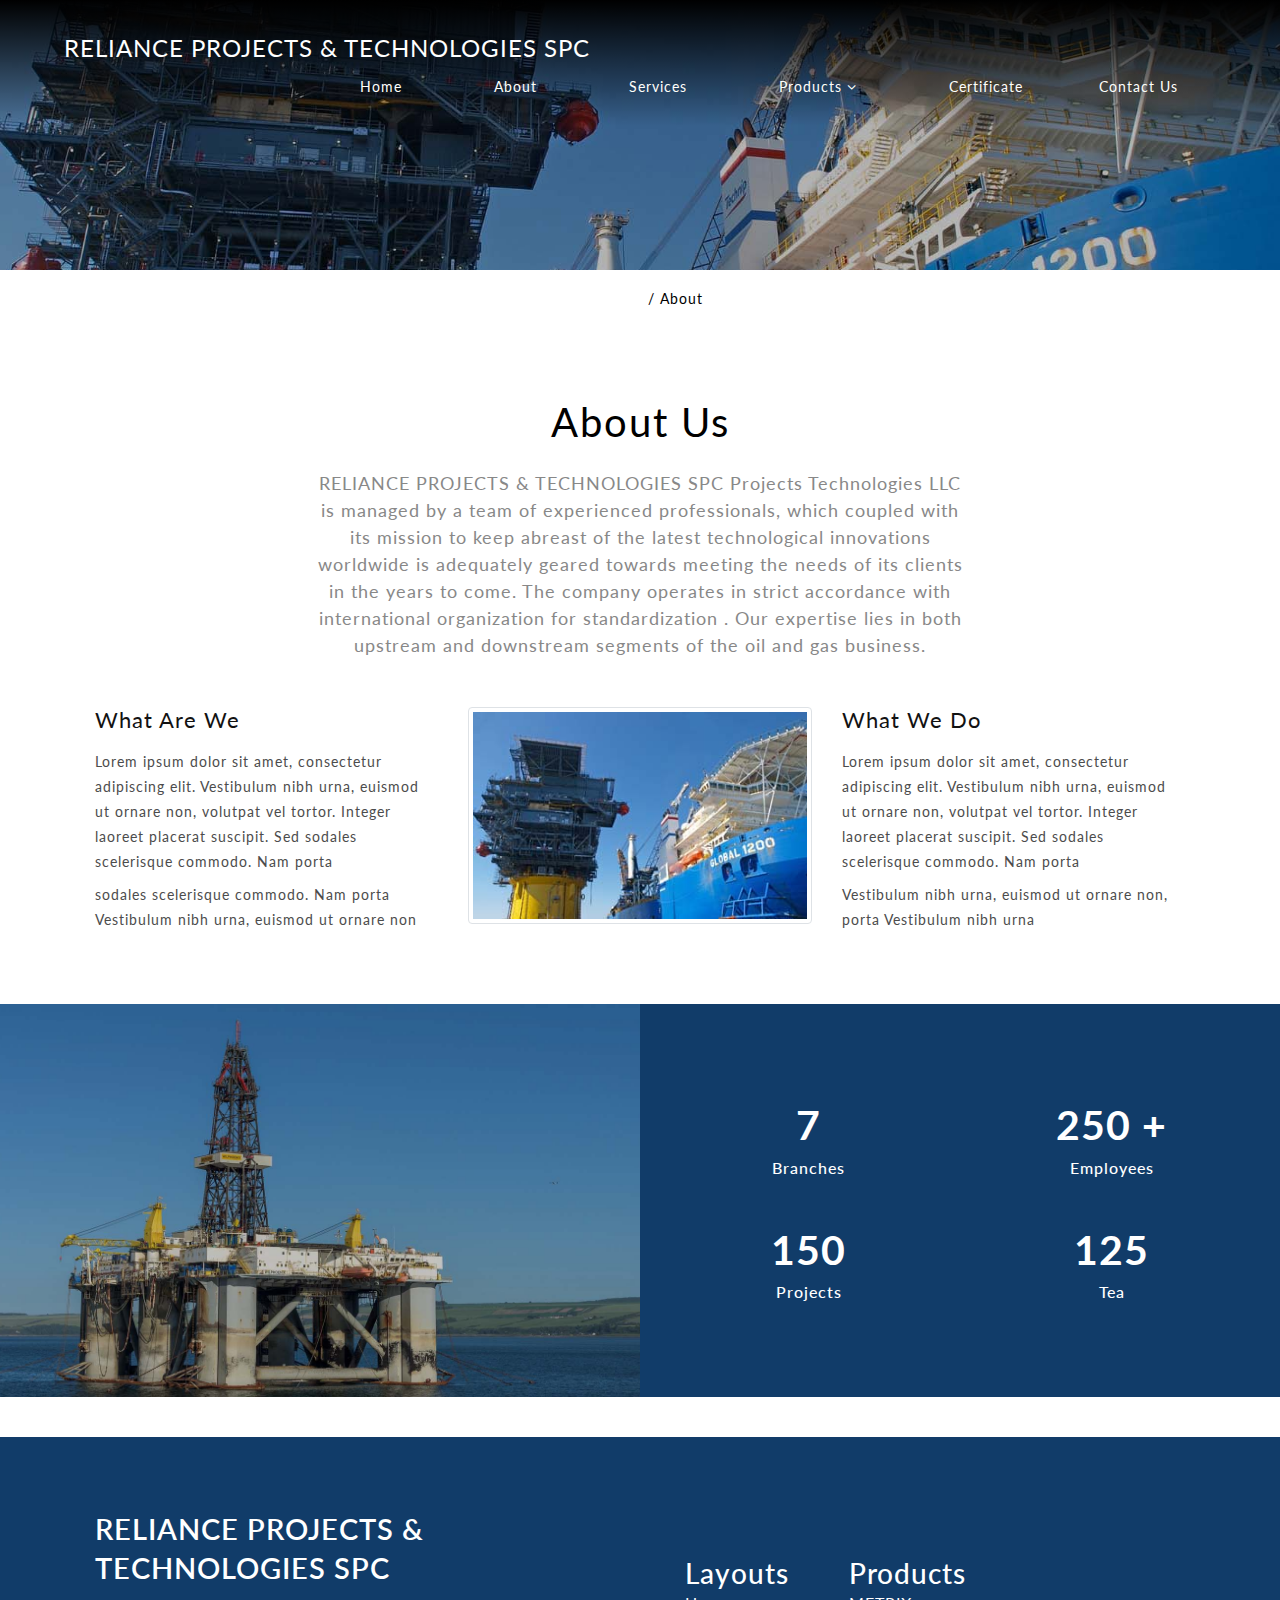
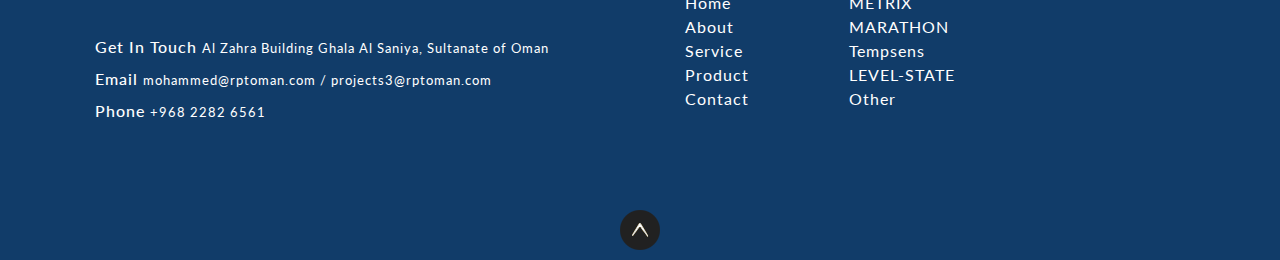
==== about.html @ 0cd986d0 "first commit" ====
<!DOCTYPE html>
<html lang="zxx">

<head>
  <title>Oil-rig a Industrial Category Bootstrap Responsive web Template|about :: </title>
  <!--meta tags -->
  <meta charset="UTF-8">
  <meta name="viewport" content="width=device-width, initial-scale=1">
  <meta name="keywords" content="Oil-rig Responsive web template, Bootstrap Web Templates, Flat Web Templates, Android Compatible web template, 
      Smartphone Compatible web template, free webdesigns for Nokia, Samsung, LG, SonyEricsson, Motorola web design" />
  <script>
    addEventListener("load", function () {
      setTimeout(hideURLbar, 0);
    }, false);

    function hideURLbar() {
      window.scrollTo(0, 1);
    }
  </script>
  <!--//meta tags ends here-->
  <!--booststrap-->
  <link href="css/bootstrap.min.css" rel="stylesheet" type="text/css" media="all">
  <!--//booststrap end-->
  <!-- font-awesome icons -->
  <link href="css/font-awesome.min.css" rel="stylesheet">
  <!-- //font-awesome icons -->
  <!--stylesheets-->
  <link href="css/style.css" rel='stylesheet' type='text/css' media="all">
  <!--//stylesheets-->
  <link href="//fonts.googleapis.com/css?family=Fira+Sans:400,500,600,700" rel="stylesheet">
  <link href="//fonts.googleapis.com/css?family=Oxygen:400,700" rel="stylesheet">
</head>

<body>
  <!--headder-->
  <div class="header-outs inner_page-banner " id="home">
    <div class="headder-top" style="background: linear-gradient(black , rgba(0,0,0,0.001));;">
      <!-- nav -->
      <nav>
        <div id="logo">
          <h1><a href="index.html">RELIANCE PROJECTS & TECHNOLOGIES SPC</a></h1>
        </div>
        <label for="drop" class="toggle">Menu</label>
        <input type="checkbox" id="drop">
        <ul class="menu mt-2">
          <li class="active"><a href="index.html">Home</a></li>
          <li class="mx-lg-3 mx-md-2 my-md-0 my-1"><a href="about.html">About</a></li>
          <li><a href="service.html">Services</a></li>
          <li class="mx-lg-3 mx-md-2 my-md-0 my-1">
            <!-- First Tier Drop Down -->

            <!-- Second Tier Drop Down -->
            <label for="droptwo-2" class="toggle toogle-2">Products <span class="fa fa-angle-down"
                aria-hidden="true"></span>
            </label>
            <a href="#">Products <span class="fa fa-angle-down" aria-hidden="true"></span></a>
            <input type="checkbox" id="droptwo-2">
            <ul>
              <li><a href="metrix.html" class="drop-text">METRIX</a></li>
              <li><a href="MARATHON.html" class="drop-text">MARATHON</a></li>
              <li><a href="tempsens.html" class="drop-text">Tempsens</a></li>
              <li><a href="level_state.html" class="drop-text">LEVEL-STATE</a></li>
              <li><a href="#" class="drop-text">Other Products</a></li>
            </ul>
          </li>
          <li><a href="certificate.html">Certificate</a></li>
          <li><a href="contact.html">Contact Us</a></li>
        </ul>
      </nav>
      <!-- //nav -->
    </div>
  </div>
  <!--//headder-->
  <!-- short -->
  <div class="using-border py-3">
    <div class="inner_breadcrumb  ml-4">
      <ul class="short_ls">
        <li>
          <a href="index.html">Home</a>
          <span>/ </span>
        </li>
        <li>About</li>
      </ul>
    </div>
  </div>
  <!-- //short-->
  <!--about-->
  <!--about-one-->
  <section class="about-inner py-lg-4 py-md-3 py-sm-3 py-3">
    <div class="container py-lg-5 py-md-4 py-sm-4 py-3">
      <h3 class="title text-center mb-md-4 mb-sm-3 mb-3 mb-2">About Us</h3>
      <div class="title-wls-text text-center mb-lg-5 mb-md-4 mb-sm-4 mb-3">
        <p>RELIANCE PROJECTS & TECHNOLOGIES SPC Projects Technologies LLC is managed by a team of experienced
          professionals, which coupled with its mission to keep abreast of the latest technological innovations
          worldwide is adequately geared towards meeting the needs of its clients in the years to come. The company
          operates in strict accordance with international organization for standardization . Our expertise lies in both
          upstream and downstream segments of the oil and gas business.
        </p>
      </div>
      <div class="row">
        <div class="col-lg-4   -right-side-img">
          <div class="abut-inner-wls-head">
            <h4 class="pb-3">What Are We</h4>
            <p>Lorem ipsum dolor sit amet, consectetur adipiscing elit. Vestibulum nibh urna, euismod ut ornare non,
              volutpat vel tortor. Integer laoreet placerat suscipit. Sed sodales scelerisque commodo. Nam porta</p>
            <p class="pt-2">sodales scelerisque commodo. Nam porta Vestibulum nibh urna, euismod ut ornare non</p>
          </div>
        </div>
        <div class="col-lg-4   -left-side-img">
          <img src="images/blog2.jpg" class="img-thumbnail" alt="">
        </div>
        <div class="col-lg-4   -right-side-img">
          <div class="abut-inner-wls-head">
            <h4 class="pb-3">What We do</h4>
            <p>Lorem ipsum dolor sit amet, consectetur adipiscing elit. Vestibulum nibh urna, euismod ut ornare non,
              volutpat vel tortor. Integer laoreet placerat suscipit. Sed sodales scelerisque commodo. Nam porta</p>
            <p class="pt-2">Vestibulum nibh urna, euismod ut ornare non, porta Vestibulum nibh urna</p>
            <div>
            </div>
          </div>
        </div>
      </div>
    </div>
  </section>
  <!--//about-->
  <!--States-->
  <section class="stats-count">
    <div class="container-fluid">
      <div class="row">
        <div class="col-lg-6 col-md-6 col-sm-6 stats">
        </div>
        <div class="col-lg-6 col-md-6 col-sm-6 counter-number">
          <div class="row text-center">
            <div class="col-lg-6 col-md-6 col-sm-6 number-w3three-info ">
              <h5>7 </h5>
              <h6 class="pt-2">Branches</h6>
            </div>
            <div class="col-lg-6 col-md-6 col-sm-6 number-w3three-info">
              <h5>250 +</h5>
              <h6 class="pt-2">Employees</h6>
            </div>
            <div class="col-lg-6 col-md-6 col-sm-6 pt-lg-5 pt-md-4 pt-3 number-w3three-info">
              <h5>150</h5>
              <h6 class="pt-2">Projects</h6>
            </div>
            <div class="col-lg-6 col-md-6 col-sm-6 pt-lg-5 pt-md-4 pt-3 number-w3three-info">
              <h5>125</h5>
              <h6 class="pt-2">Tea</h6>
            </div>
          </div>
        </div>
      </div>
    </div>
  </section>
  <!--//States-->
  <!-- team -->
  <!-- <section class="team py-lg-4 py-md-3 py-sm-3 py-3" id="team">
      <div class="container py-lg-5 py-md-4 py-sm-4 py-3">
        <h3 class="title text-center mb-md-4 mb-sm-3 mb-3 mb-2">Our Team</h3>
        <div class="title-wls-text text-center mb-lg-5 mb-md-4 mb-sm-4 mb-3">
          <p>Lorem ipsum dolor sit amet, consectetur adipiscing elit, sed do eiusmod tempor incididunt ut labore et Lorem ipsum </p>
        </div>
        <div class="row">
          <div class="col-lg-3 col-md-6 col-sm-6 team-row-grid">
            <div class="team-grid">
              <div class="team-image mb-3">
                <img src="images/t1.jpg" alt="" class="img-fluid">
                <div class="social-icons">
                  <a href="#"><span class="fa fa-facebook" aria-hidden="true"></span></a>
                  <a href="#"><span class="fa fa-twitter" aria-hidden="true"></span></a>
                  <a href="#"><span class="fa fa-linkedin" aria-hidden="true"></span></a>
                  <a href="#"><span class="fa fa-google-plus" aria-hidden="true"></span></a>
                </div>
              </div>
              <h4>William Jon</h4>
              <p class="mt-2">Director ,CEO</p>
            </div>
          </div>
          <div class="col-lg-3 col-md-6 col-sm-6 team-row-grid">
            <div class="team-grid">
              <div class="team-image mb-3">
                <img src="images/t2.jpg" alt="" class="img-fluid">
                <div class="social-icons">
                  <a href="#"><span class="fa fa-facebook" aria-hidden="true"></span></a>
                  <a href="#"><span class="fa fa-twitter" aria-hidden="true"></span></a>
                  <a href="#"><span class="fa fa-linkedin" aria-hidden="true"></span></a>
                  <a href="#"><span class="fa fa-google-plus" aria-hidden="true"></span></a>
                </div>
              </div>
              <h4>Sam Jacob</h4>
              <p class="mt-2">Director</p>
            </div>
          </div>
          <div class="col-lg-3 col-md-6 col-sm-6 team-row-grid">
            <div class="team-grid">
              <div class="team-image mb-3">
                <img src="images/t3.jpg" alt="" class="img-fluid">
                <div class="social-icons">
                  <a href="#"><span class="fa fa-facebook" aria-hidden="true"></span></a>
                  <a href="#"><span class="fa fa-twitter" aria-hidden="true"></span></a>
                  <a href="#"><span class="fa fa-linkedin" aria-hidden="true"></span></a>
                  <a href="#"><span class="fa fa-google-plus" aria-hidden="true"></span></a>
                </div>
              </div>
              <h4>Liam Max</h4>
              <p class="mt-2">Manager</p>
            </div>
          </div>
          <div class="col-lg-3 col-md-6 col-sm-6 team-row-grid">
            <div class="team-grid ">
              <div class="team-image mb-3">
                <img src="images/t4.jpg" alt="" class="img-fluid">
                <div class="social-icons">
                  <a href="#"><span class="fa fa-facebook" aria-hidden="true"></span></a>
                  <a href="#"><span class="fa fa-twitter" aria-hidden="true"></span></a>
                  <a href="#"><span class="fa fa-linkedin" aria-hidden="true"></span></a>
                  <a href="#"><span class="fa fa-google-plus" aria-hidden="true"></span></a>
                </div>
              </div>
              <h4>William jon</h4>
              <p class="mt-2">Engineer</p>
            </div>
          </div>
        </div>
      </div>
    </section> -->
  <!--//team -->
  <!-- footer -->
  <footer class="py-lg-4 py-md-3 py-sm-3 py-3" style="margin-top: 40px;">
    <div class="container py-lg-5 py-md-5 py-sm-4 py-3">
      <div class="row">
        <div class="col-lg-6 col-md-7 footer-left-grid">
          <div class="footer-head">
            <h2><a href="index.html">RELIANCE PROJECTS & TECHNOLOGIES SPC</a></h2>
          </div>
          <div class="mb-1 pt-lg-5 pt-md-4 pt-3 footer-address">
            <ul>
              <li>
                <h4>Get In Touch</h4>
              </li>
              <li>
                <p>Al Zahra Building Ghala Al Saniya,

                  Sultanate of Oman</p>
              </li>
            </ul>
          </div>
          <div class="mb-1 footer-address">
            <ul>
              <li>
                <h4>Email</h4>
              </li>
              <li>
                <p><a href="mailto:info@example.com"> mohammed@rptoman.com / projects3@rptoman.com </a>
                </p>
              </li>
            </ul>
          </div>
          <div class="mb-1 footer-address">
            <ul>
              <li>
                <h4>Phone</h4>
              </li>
              <li>
                <p>+968 2282 6561
                </p>
              </li>
            </ul>
          </div>
        </div>
        <div class="row mt-lg-5 mt-md-4 mt-3" style="display: flex; justify-content: space-around;">
          <div class="fotter_list">
            <h3 class="listhead ">Layouts</h3>
            <ul class="listchild  list-group  ">
              <li><a href="index.html">Home</a></li>
              <li><a href="about.html">About</a></li>
              <li><a href="service.html">Service</a></li>
              <li><a href="metrix.html">Product </a></li>
              <li><a href="contact.html">Contact</a></li>
            </ul>
          </div>
          <div class="fotter_list">
            <h3 class="listhead">Products</h3>
            <ul class="listchild list-group ">
              <li><a href="metrix.html">METRIX</a></li>
              <li><a href="MARATHON.html">MARATHON</a></li>
              <li><a href="tempsens.html">Tempsens</a></li>
              <li><a href="level_state.html">LEVEL-STATE </a></li>
              <li><a href="#">Other</a></li>
            </ul>
          </div>



        </div>
  </footer>
  <footer class="py-lg-1 ">
    <!-- <div class="bottem-wthree-footer text-center pt-lg-5 pt-md-4 pt-3">
       <p>
          © 2019 RELIANCE PROJECTS & TECHNOLOGIES SPC. All Rights Reserved | Design by <a href="http://www.  .com" target="_blank"> </a>
       </p>
    </div> -->
    <!-- move icon -->
    <div class="text-center">
      <a href="#home" class="move-top text-center mt-lg-1"></a>
    </div>
    <!--//move icon -->
    </div>
  </footer>
  <!--//footer -->
</body>

</html>
---- css/style.css ----
/*--Author:   
Author URL: http://  .com
License: Creative Commons Attribution 3.0 Unported
License URL: http://creativecommons.org/licenses/by/3.0/
--*/

@import url('https://fonts.googleapis.com/css?family=Lato:100,100italic,300,300italic,regular,italic,700,700italic,900,900italic');

html {
  scroll-behavior: smooth;
}

html,
body {
  padding: 0;
  margin: 0;
  background: #fff;
  letter-spacing: 1px;
  /* font-family: "Oxygen", sans-serif; */
  font-family: "Lato", sans-serif !important;
  overflow-x: hidden;
}

body a {
  outline: none;
  transition: 0.5s all;
  -webkit-transition: 0.5s all;
  -moz-transition: 0.5s all;
  -o-transition: 0.5s all;
  -ms-transition: 0.5s all;
  text-decoration: none;
}

body a:hover {
  text-decoration: none;
  cursor: pointer;

  scroll-behavior: smooth;
}

body a:focus,
a:hover {
  text-decoration: none;
}

input[type="button"],
input[type="submit"] {
  transition: 0.5s all;
  -webkit-transition: 0.5s all;
  -moz-transition: 0.5s all;
  -o-transition: 0.5s all;
  -ms-transition: 0.5s all;
  letter-spacing: 1px;
  /* font-family: "Oxygen", sans-serif; */
  font-family: "Lato", sans-serif;
}

select,
input[type="email"],
input[type="text"],
input[type="password"],
input[type="button"],
input[type="submit"],
textarea {
  font-family: "Oxygen", sans-serif;
  transition: 0.5s all;
  -webkit-transition: 0.5s all;
  -moz-transition: 0.5s all;
  -o-transition: 0.5s all;
  -ms-transition: 0.5s all;
  letter-spacing: 1px;
}

h1,
h2,
h3,
h4,
h5,
h6 {
  margin: 0;
  padding: 0;
  letter-spacing: 1px;
  /* font-family: "Fira Sans", sans-serif; */
  font-family: "Lato", sans-serif;
}

p {
  margin: 0;
  padding: 0;
  letter-spacing: 1px;
  /* font-family: "Oxygen", sans-serif; */
  font-family: "Lato", sans-serif;
}

ul {
  margin: 0;
  padding: 0;
  list-style-type: none;
}

ul li {
  display: inline-block;
}

.txt-right {
  text-align: right;
}

.txt-center {
  text-align: center;
}

.txt-left {
  text-align: left;
}

/*-- //Reset-Code --*/

.title {
  font-size: 44px;
  color: #000;
  letter-spacing: 2px;
  font-weight: 400;
  text-transform: capitalize;
}

.title-wls-text p {
  font-size: 20px;
  color: #888;
  letter-spacing: 1px;
  padding: 0em 12em;
}

.about-grid-title h4,
.ser-sevice-grid h4,
.blog-wthree-sub h4 a,
.team-grid h4,
.footer-info-bottom h4,
.abut-inner-wls-head h4,
.table-sub-title h4,
.contact-list-grid h4 {
  font-size: 22px;
  color: rgb(18, 18, 18);
  text-transform: capitalize;
  font-weight: 400;
}

.about-grid-title p,
/* .about-para-txt p,my changes */
.ser-sevice-grid p,
.blog-wthree-sub p,
.blog-left-sub p,
.abut-inner-wls-head p,
.table-sub-title p,
.table-list-txt ul li p,
.contact-list-grid p,
.contact-list-grid p a,
.team-grid p {
  font-size: 14px;
  color: #4c4c4c;
  line-height: 25px;
}

.wthree-about-txt h5,
.info-matter h5,
.blog-left-sub h4 a {
  font-size: 34px;
  color: rgb(255, 221, 0);
}

/* header */

/* navigation */
/* card swiper demo */
/* Google Fonts - Poppins */
@import url("https://fonts.googleapis.com/css2?family=Poppins:wght@300;400;500;600&display=swap");

* {
  margin: 0;
  padding: 0;
  box-sizing: border-box;
  /* font-family: "Poppins", sans-serif; */
  font-family: "Lato", sans-serif;
}

.container {
  max-width: 1120px;
  width: 100%;
}

.slide-container {
  margin: 0;
  overflow: hidden;
}

.card {
  background: #fff;
  border-radius: 8px;
}

.card .image-box {
  height: 150px;
  display: flex;
  justify-content: center;
  align-items: center;
}

.card .image-box img {
  width: 90%;
  height: 90%;
  border-radius: 8px 8px 0 0;
  aspect-ratio: 3/2;
  object-fit: contain;
}

.card .profile-details {
  display: flex;
  justify-content: center;
  align-items: center;
  column-gap: 12px;
}

.card .profile-details img {
  height: 40px;
  width: 40px;
  border-radius: 50%;
}

.profile-details .name {
  font-size: 25px;
  font-weight: 800;
  display: flex;
  justify-content: center;
  align-items: center;
}

.profile-details .job {
  font-size: 12px;
  font-weight: 500;
  color: #4d4d4d;
}

.expand_btn {
  display: none;
}
#servicesm {
  display: none !important;
}

.swiper-navBtn {
  color: #000;
  height: 40px;
  width: 40px;
  background: #fff;
  border-radius: 50%;
}

.swiper-navBtn::before,
.swiper-navBtn::after {
  font-size: 18px;
}

.swiper-pagination-bullet {
  background-color: #000;
}

.social_media_footer {
  margin-left: 0%;
}

.contact_style {
  display: flex;
}

.contact_head {
  margin-left: 10px;
}

@media screen and (max-width: 768px) {
  .swiper-navBtn {
    display: none;
  }
}

/* CSS Document */

.toggle-2,
.toggle,
[id^="drop"] {
  display: none;
}

.toggle-2,
.toggle,
[id^="droptwo-2"] {
  display: none;
}

/* Giving a background-color to the nav container. */

nav {
  margin: 0;
  padding: 0;
}

#logo a {
  float: left;
  display: initial;
  font-weight: 400;
  font-size: 25px;
  letter-spacing: 1px;
  color: rgb(255, 255, 255);
  padding: 0;
  margin-top: 10px;
}

/* Since we'll have the "ul li" "float:left"
* we need to add a clear after the container. */

nav:after {
  content: "";
  display: table;
  clear: both;
}

/* Removing padding, margin and "list-style" from the "ul",
* and adding "position:reltive" */

nav ul {
  float: right;
  padding: 0;
  margin: 0;
  list-style: none;
  position: relative;
}

/* Positioning the navigation items inline */

nav ul li {
  margin: 0px;
  display: inline-block;
  float: left;
}

/* Styling the links */

nav ul li a {
  color: rgb(255, 255, 252);
  text-transform: capitalize;
  font-weight: 400;
  font-size: 14px;
  letter-spacing: 1px;
  background: transparent;
  padding: 7px 41px;
  display: inline-block;
  transition: 0.5s all;
  -webkit-transition: 0.5s all;
  -moz-transition: 0.5s all;
  -o-transition: 0.5s all;
  -ms-transition: 0.5s all;
}

nav ul li ul li:hover {
  background: #f8f9fa;
}

.menu li .drop-text:hover {
  color: #000;
  border: none;
}

.drop-text {
  text-align: left;
}
.row_certificate {
  display: flex;
  justify-content: center;
  /* flex-wrap: wrap; */
  margin-right: -15px;
  margin-left: -15px;
  background-color: rgb(255 246 246) !important;
}
.certificaet_mobile {
  margin-top: 40px;
  background-color: rgb(248, 243, 243) !important;
}
.cetificate_head {
  text-align: center;
  font-size: xx-large;
  padding-top: 20px;
  padding-bottom: 20px;
  background-color: rgb(255 246 246) !important;
}
/* Background color change on Hover */

/*.menu li.active a,.menu li a:hover{border-bottom: 1px solid #d4d4d4;}*/

.menu li a:hover {
  opacity: 0.8;
  color: #fff;
  transition: 0.5s all;
  -webkit-transition: 0.5s all;
  -moz-transition: 0.5s all;
  -o-transition: 0.5s all;
  -ms-transition: 0.5s all;
}

/* Hide Dropdowns by Default
* and giving it a position of absolute */

nav ul ul {
  display: none;
  position: absolute;
  top: 33px;
  background: #000;
  padding: 10px;
  border-radius: 4px;
  box-shadow: -1px 1px 5px black;
}

/* Display Dropdowns on Hover */

nav ul li:hover > ul {
  display: inherit;
}

/* Fisrt Tier Dropdown */

nav ul ul li {
  width: 170px;
  float: none;
  display: list-item;
  position: relative;
}

nav ul ul li a {
  color: #fff;
  padding: 5px 10px;
  display: block;
  background: transparent;
}

/* mywork */
/* .dropdown li {
  width: 170px;
  float: none;
  display: list-item;
  position: relative;
}
.dropdown li a {
  color: #fff;
  padding: 5px 10px;
  display: block;
  background: transparent;
} */

/* Second, Third and more Tiers	
* We move the 2nd and 3rd etc tier dropdowns to the left
* by the amount of the width of the first tier.
*/

nav ul ul ul li {
  position: relative;
  top: -60px;
  /* has to be the same number as the "width" of "nav ul ul li" */
  left: 170px;
}

.products_arrow {
  margin-top: 50px;
}

/* mywork */
/* .dropdown ul li {
  position: relative;
  top: -60px;

  left: 170px;
} */

/* Change ' +' in order to change the Dropdown symbol */

li > a:only-child:after {
  content: "";
}

a.reqe-button {
  border: 2px solid rgba(255, 255, 255, 0.35);
  border-radius: 4px;
}

/* Media Queries
--------------------------------------------- */

@media (max-width: 800px) {
  nav a {
    font-size: 13px;
  }
}

@media all and (max-width: 767px) {
  #logo {
    display: block;
    padding: 0;
    width: 100%;
    text-align: center;
    float: none;
  }

  nav {
    margin: 0;
  }

  /* Hide the navigation menu by default */
  /* Also hide the  */
  .toggle + a,
  .menu {
    display: none;
  }

  /* Stylinf the toggle lable */
  .toggle {
    display: block;
    padding: 6px 17px;
    font-size: 14px;
    text-decoration: none;
    border: none;
    float: right;
    /* background-color: #fff; */
    color: #fff;
    border-radius: 50px;
    cursor: pointer;
  }

  .menu .toggle {
    float: none;
    text-align: center;
    margin: auto;
    max-width: 138px;
    padding: 10px 18px;
    font-weight: normal;
    font-size: 15px;
    letter-spacing: 1px;
    transition: 0.5s all;
    -webkit-transition: 0.5s all;
    -moz-transition: 0.5s all;
    -o-transition: 0.5s all;
    -ms-transition: 0.5s all;
  }

  .menu .toggle:hover {
    color: #00b381;
    transition: 0.5s all;
    -webkit-transition: 0.5s all;
    -moz-transition: 0.5s all;
    -o-transition: 0.5s all;
    -ms-transition: 0.5s all;
  }

  .toggle:hover {
    color: #000;
    transition: 0.5s all;
    -webkit-transition: 0.5s all;
    -moz-transition: 0.5s all;
    -o-transition: 0.5s all;
    -ms-transition: 0.5s all;
  }

  label.toggle.toogle-2 {
    background: transparent;
    text-transform: uppercase;
    font-size: 14px;
    color: #fff;
  }

  /* Display Dropdown when clicked on Parent Lable */
  [id^="drop"]:checked + ul {
    display: block;
    background: #656565;
    padding: 15px 0;
    text-align: center;
    width: 100%;
  }

  /* Change menu item's width to 100% */
  nav ul li {
    display: block;
    width: 100%;
    padding: 5px 0;
  }

  nav ul ul .toggle,
  nav ul ul a {
    padding: 0 40px;
  }

  nav ul ul ul a {
    padding: 0 80px;
  }

  nav a:hover,
  nav ul ul ul a {
    background-color: transparent;
  }

  nav ul li ul li .toggle,
  nav ul ul a,
  nav ul ul ul a {
    padding: 14px 20px;
    color: #fff;
    font-size: 15px;
  }

  /* 
nav ul li ul li .toggle,
nav ul ul a {
background-color: #212121;
} */
  /* Hide Dropdowns by Default */
  nav ul ul {
    float: none;
    position: static;
    color: #ffffff;
    /* has to be the same number as the "line-height" of "nav a" */
  }

  /* Hide menus on hover */
  nav ul ul li:hover > ul,
  nav ul li:hover > ul {
    display: none;
  }

  /* Fisrt Tier Dropdown */
  nav ul ul li {
    display: block;
    width: 100%;
    padding: 0;
  }

  nav ul ul ul li {
    position: static;
    /* has to be the same number as the "width" of "nav ul ul li" */
  }

  nav a {
    color: #000;
    font-size: 15px;
  }

  .menu li.active a,
  .menu li a:hover {
    background: transparent;
  }
}

@media all and (max-width: 568px) {
  nav a,
  .menu .toggle,
  nav ul li ul li .toggle,
  nav ul ul a,
  nav ul ul ul a {
    font-size: 14px;
  }
}

@media all and (max-width: 320px) {
  nav a,
  .menu .toggle,
  nav ul li ul li .toggle,
  nav ul ul a,
  nav ul ul ul a {
    font-size: 13px;
  }
}

/*-- dropdown --*/

/* banner */

.main-top {
  background: url(../images/bgn2.jpg) no-repeat bottom;
  background-size: cover;
  -webkit-background-size: cover;
  -moz-background-size: cover;
  -o-background-size: cover;
  -ms-background-size: cover;
  min-height: 800px;
}
.image_certificate {
  box-shadow: 10px 10px 5px rgb(110, 113, 114);
}
.headder-top {
  /* background: rgba(255, 255, 255, 0.6); */
  position: absolute;
  width: 100%;
  padding: 1.5em 5em;
  top: 0;
  left: 0;
  width: 100vw;
  z-index: 1000;
}

.style-banner {
  padding-top: 20em;
}

.style-banner h5 {
  font-size: 40px;
  color: #fff;
}

.two-demo-button p,
.info-matter p {
  color: #fff;
  font-weight: 700;
  font-size: 15px;
}

.main-banner h4 {
  color: #fff;
  font-size: 2.7em;
  font-weight: 600;
  text-shadow: 2px -1px 4px #000;
}

.view-buttn a {
  font-size: 14px;
  color: #000;
  text-decoration: none;
  text-transform: capitalize;
  display: inline-block;
  letter-spacing: 1px;
  outline: none;
  border-radius: 0px;
  background-color: #fff;
  padding: 8px 18px;
  border: 1px solid rgba(208, 208, 208, 0);
}

.view-buttn a:hover,
.view-price a:hover,
button.btn1:hover,
.sent-butnn:hover {
  opacity: 0.9;
}

/* //banner */

/* about */

.about-oil- {
  padding: 3em 1em;
  color: #000;
  background: #efefef;
  box-shadow: 0px 0px 10px #cecece;
}

.about-icon span {
  font-size: 40px;
  color: #113c69;
}

/*--// about-- */

/*-- servive-- */

.service,
.team {
  background: #f5f5f5;
}

.color-img-five {
  background: url(../images/sr1.jpg) no-repeat center;
  background-size: cover;
  -webkit-background-size: cover;
  -moz-background-size: cover;
  -o-background-size: cover;
  -ms-background-size: cover;
  height: 616px;
  box-shadow: 0px 0px 10px #cecece;
}

/*--//service-- */

/*-- info-- */

.info {
  background: url(../images/b3.jpg) no-repeat center;
  background-size: cover;
  -webkit-background-size: cover;
  -moz-background-size: cover;
  -o-background-size: cover;
  -ms-background-size: cover;
}

/*--//info-- */

/*-- blog-- */

.news-date ul li,
.blog-date-time ul li {
  list-style: none;
  display: inline-block;
  margin-right: 10px;
}

.blog-date-time ul li a {
  color: #000;
  text-decoration: none;
  font-size: 14px;
}

.blog-date-time ul li span {
  color: #000000;
  font-size: 14px;
  padding-right: 15px;
}

.blog-wthree-sub {
  padding: 1em 1em;
}

.blog-images-us {
  box-shadow: 0px 0px 10px #cecece;
  position: relative;
}

.news-date {
  position: absolute;
  background: #fff;
  width: 21%;
  height: 18%;
  text-align: center;
  line-height: 72px;
  border-radius: 49%;
  top: 138px;
  color: #fff;
  right: 20px;
  box-shadow: 1px 1px 5px #c7c7c7;
}

.news-date a {
  font-size: 14px;
  color: #000;
}

.news-date a span {
  font-size: 20px;
  color: #fff;
}

.blog-left-sub {
  padding: 5em 2em 0em;
}

.blog-images-us img {
  border: none;
  border-radius: 0px 0px 164px 0px;
  -moz-border-radius: 0px 0px 164px 0px;
  -webkit-border-radius: 0px 0px 164px 0px;
  border: 0px solid #000000;
}

/*--//blog-- */

/*--book-table-w3pvt --*/

.inner_page-banner {
  text-align: center;
  background: url(../images/b3.jpg) no-repeat center;
  background-size: cover;
  -webkit-background-size: cover;
  -moz-background-size: cover;
  -o-background-size: cover;
  -ms-background-size: cover;
  min-height: 300px;
}

.using-border {
  width: 100%;
  border: none;
  background: #fff;
  text-align: center;
}

ul.short_ls li a {
  color: #ffffff;
  text-decoration: none;
}

ul.short_ls li {
  list-style: none;
  display: inline-block;
  letter-spacing: 1px;
  font-size: 14px;
  color: #000;
}

/*-- //book-table-w3pvt --*/

/* team */

.team-image {
  position: relative;
  overflow: hidden;
  border-radius: 4px;
}

.team-image img {
  -webkit-transition: all 0.3s;
  -moz-transition: all 0.3s;
  -o-transition: all 0.3s;
  transition: all 0.3s;
}

.team-image .social-icons {
  position: absolute;
  bottom: -32%;
  width: 100%;
  text-align: center;
  background: #113c69;
  padding: 26px 0px;
  -webkit-transition: all 0.3s;
  -moz-transition: all 0.3s;
  -o-transition: all 0.3s;
  transition: all 0.3s;
}

.team-image .social-icons a:hover i {
  color: #b60b4e;
}

.team-image:hover .social-icons {
  bottom: -1px;
}

.team-image:hover img {
  -ms-transform: scale(1.1);
  -webkit-transform: scale(1.1);
  transform: scale(1.1);
}

.team-image .social-icons a:hover {
  bottom: 5px;
}

.social-icons a span,
.icons a span {
  margin-right: 0.7em;
  font-size: 15px;
  text-align: center;
  color: #fff;
  transition: 0.5s all;
  -webkit-transition: 0.5s all;
  -moz-transition: 0.5s all;
  -o-transition: 0.5s all;
  -ms-transition: 0.5s all;
}

.icons ul li a span:hover,
.team-image .social-icons a span:hover {
  color: #fff;
}

/*--//team-- */

/*-- stats-- */

.stats {
  background: url(../images/b5.jpg) no-repeat center;
  background-size: cover;
  -webkit-background-size: cover;
  -moz-background-size: cover;
  -o-background-size: cover;
  -ms-background-size: cover;
  min-height: 260px;
}

.counter-number {
  background: #113c69;
  padding: 7em 2em;
}

.number-w3three-info h5 {
  font-size: 43px;
  font-weight: 700;
  color: #fff;
}

.number-w3three-info h6 {
  font-size: 16px;
  color: #fff;
}

/*--// stats-- */

/* -- price-- */

.table-sub-title {
  border-bottom: 1px solid #000;
  padding-bottom: 1.5em;
}

.table-list-txt ul li {
  display: block;
  padding-top: 3px;
}

.table-list-txt {
  padding: 2em 0em 1em;
}

.table-sub-title h5 {
  font-size: 25px;
  font-weight: 700;
  color: #113c69;
}

.table-sub-title h5 span {
  font-size: 20px;
  color: #fff;
}

.table-wthree-price {
  border: 1px solid #000;
  padding: 2em 1.5em;
}

.mid-color-us {
  background: #d4d4d4;
  margin-top: 41px;
  box-shadow: 1px 1px 8px #afafaf;
}

/* price-- */

/*-- contact-- */

.address_mail_footer_grids iframe {
  width: 100%;
  height: 20em;
  border: none;
}

.contact-forms input,
.contact-forms textarea,
.contact-forms select {
  width: 100%;
  font-size: 14px;
  color: #000;
  padding: 0.8em 0.7em;
  outline: none;
  border: 1px solid #000;
  border-radius: 0px;
  outline: none !important;
}

.contact-forms textarea {
  resize: none;
  height: 10em;
}

.sent-butnn {
  font-size: 16px;
  padding: 6px 26px;
  color: #fff;
  background: #0a63bd;
}

/*--//contact-- */

/*--gallery-- */

.gallery,
.booking {
  background: #f1f1f1;
}

/* popup */

.popup-effect {
  position: fixed;
  top: 0;
  bottom: 0;
  left: 0;
  right: 0;
  background: rgba(0, 0, 0, 0.7);
  transition: opacity 0ms;
  visibility: hidden;
  opacity: 0;
  z-index: 99;
}

.popup-effect:target {
  visibility: visible;
  opacity: 1;
}

.popup {
  background: #fff;
  border-radius: 4px;
  max-width: 430px;
  position: relative;
  margin: 3em auto;
  padding: 3em 2em;
  z-index: 999;
  text-align: center;
}

.popup .close {
  position: absolute;
  top: 5px;
  right: 15px;
  transition: all 200ms;
  font-size: 30px;
  font-weight: bold;
  text-decoration: none;
  color: #000;
}

.popup .close:hover {
  color: #686de0;
}

/* //popup */

/*--// gallery-- */

/* --footer-- */

footer {
  background: #113c69;
}

.footer-head h2 a {
  font-size: 29px;
  font-weight: 600;
  color: #fff;
}

/* #fff; */

.footer-address ul li h4 {
  font-size: 17px;
  color: #fff;
}

.footer-address ul li p,
.footer-address ul li p a,
.footer-office-hour p {
  font-size: 13px;
  color: #fff;
  line-height: 28px;
}

.newsletter input[type="email"] {
  outline: none;
  padding: 13px 15px;
  color: #000;
  font-size: 14px;
  width: 80%;
  border-radius: 0px;
  background: rgb(255, 255, 255);
  border: 1px solid #fff;
}

button.btn1 {
  width: 20%;
  color: #fff;
  border: 1px solid #fff;
  padding: 11.5px 0;
  font-size: 16px;
  background: #fff;
  -webkit-transition: 0.5s all;
  -moz-transition: 0.5s all;
  -o-transition: 0.5s all;
  -ms-transition: 0.5s all;
  transition: 0.5s all;
  cursor: pointer;
}

.bottem-wthree-footer p {
  font-size: 14px;
  color: #fff;
  letter-spacing: 2px;
}

.bottem-wthree-footer p a {
  color: #fff;
}

a.move-top {
  width: 40px;
  height: 40px;
  background: url(../images/arrow.png) no-repeat 0px 0px;
  display: inline-block;
}

a.move-down {
  width: 40px;
  height: 40px;
  background: url(../images/arrow-down-circle-fill.svg) no-repeat 0px 0px;
  display: inline-block;
  z-index: 10;
  position: relative;
}

/* arrow bounce */
.arrow-circle-down {
  display: block;
  width: 40px;
  height: 40px;
  margin: 16px 0;
  /*fill: #fff;*/
}

.bounce {
  -webkit-animation: bounce 2s;
  animation: bounce 2s;
  -webkit-animation-iteration-count: infinite;
  animation-iteration-count: infinite;
}

@-webkit-keyframes bounce {
  0%,
  25%,
  50%,
  75%,
  100% {
    -webkit-transform: translateY(0);
    transform: translateY(0);
  }
  40% {
    -webkit-transform: translateY(-20px);
    transform: translateY(-20px);
  }
  60% {
    -webkit-transform: translateY(-12px);
    transform: translateY(-12px);
  }
}

@keyframes bounce {
  0%,
  25%,
  50%,
  75%,
  100% {
    -webkit-transform: translateY(0);
    transform: translateY(0);
  }
  40% {
    -webkit-transform: translateY(-20px);
    transform: translateY(-20px);
  }
  60% {
    -webkit-transform: translateY(-12px);
    transform: translateY(-12px);
  }
}

footer p a:hover {
  color: #fff;
}

/*--footer-- */

/*--responsive--*/

@media (max-width: 1920px) {
}

@media (max-width: 1680px) {
}

@media (max-width: 1600px) {
}

@media (max-width: 1440px) {
  .main-top {
    min-height: 680px;
  }

  .style-banner {
    padding-top: 15em;
  }

  .title {
    font-size: 42px;
  }

  .about-icon span {
    font-size: 38px;
  }

  .footer- -head h2 a {
    font-size: 27px;
  }

  .wthree-about-txt h5,
  .info-matter h5,
  .blog-left-sub h4 a {
    font-size: 31px;
  }

  .inner_page-banner {
    min-height: 270px;
  }

  .number-w3three-info h5 {
    font-size: 41px;
  }

  .mid-color-us {
    margin-top: 35px;
  }

  .address_mail_footer_grids iframe {
    height: 18em;
  }
}

@media (max-width: 1366px) {
  .style-banner h5 {
    font-size: 47px;
  }

  .main-banner h4 {
    font-size: 2.5em;
  }

  .headder-top {
    padding: 1.5em 4em;
  }

  #logo a {
    font-size: 24px;
  }

  nav ul li a {
    padding: 5px 38px;
  }

  .title-wls-text p {
    font-size: 18px;
  }

  .news-date {
    width: 19%;
    height: 16%;
    line-height: 64px;
  }

  button.btn1 {
    padding: 9.5px 0;
  }

  .footer-address ul li h4 {
    font-size: 16px;
  }

  .table-wthree-price {
    padding: 1.7em 1.5em;
  }
}

@media (max-width: 1280px) {
  .main-top {
    min-height: 640px;
  }

  .style-banner {
    padding-top: 13em;
  }

  .about-oil- {
    padding: 2.5em 1em;
  }

  .title {
    font-size: 40px;
  }

  .about-icon span {
    font-size: 36px;
  }

  .blog-left-sub {
    padding: 3em 2em 0em;
  }

  .news-date a span {
    font-size: 18px;
  }

  .counter-number {
    padding: 6em 2em;
  }

  .contact-forms textarea {
    height: 9em;
  }
}

@media (max-width: 1080px) {
  nav ul li a {
    padding: 5px 29px;
  }

  .main-banner h4 {
    font-size: 2.3em;
  }

  .style-banner h5 {
    font-size: 44px;
  }

  .about-grid-title h4,
  .ser-sevice-grid h4,
  .blog-wthree-sub h4 a,
  .team-grid h4,
  .footer-info-bottom h4,
  .abut-inner-wls-head h4,
  .table-sub-title h4,
  .contact-list-grid h4 {
    font-size: 21px;
  }

  .about-icon span {
    font-size: 33px;
  }

  .wthree-about-txt h5,
  .info-matter h5,
  .blog-left-sub h4 a {
    font-size: 29px;
  }

  .news-date {
    width: 22%;
    height: 16%;
    top: 105px;
  }

  .blog-images-us img {
    border: none;
    border-radius: 0px 0px 140px 0px;
    -moz-border-radius: 0px 0px 140px 0px;
    -webkit-border-radius: 0px 0px 140px 0px;
  }

  .title-wls-text p {
    padding: 0em 8em;
  }

  .newsletter input[type="email"] {
    padding: 10px 15px;
  }

  .number-w3three-info h5 {
    font-size: 38px;
  }

  .inner_page-banner {
    min-height: 245px;
  }

  .table-wthree-price {
    padding: 1.7em 1.5em;
  }

  .address_mail_footer_grids iframe {
    height: 16em;
  }
}

@media (max-width: 1050px) {
  #logo a {
    font-size: 20px;
  }

  .view-buttn a {
    padding: 7px 17px;
  }

  .title-wls-text p {
    font-size: 17px;
  }

  .team-image .social-icons {
    padding: 21px 0px;
  }

  .table-sub-title h5 {
    font-size: 23px;
  }

  .table-sub-title h5 span {
    font-size: 16px;
  }
}

@media (max-width: 1024px) {
  nav ul li a {
    padding: 5px 22px;
  }

  .headder-top {
    padding: 1.5em 3em;
  }

  .about-oil- {
    padding: 2em 1em;
  }

  .blog-left-sub {
    padding: 2em 1.5em 0em;
  }

  .footer- -head h2 a {
    font-size: 25px;
  }

  .title {
    font-size: 38px;
  }

  .counter-number {
    padding: 5em 2em;
  }

  .table-sub-title {
    padding-bottom: 1.2em;
  }
}

@media (max-width: 991px) {
  .main-top {
    min-height: 600px;
  }

  .style-banner h5 {
    font-size: 41px;
  }

  .main-banner h4 {
    font-size: 2.1em;
  }

  .about-abt-grid:nth-child(3),
  .about-abt-grid:nth-child(4) {
    margin-top: 38px;
  }

  .wthree-about-txt h5,
  .info-matter h5,
  .blog-left-sub h4 a {
    font-size: 25px;
  }

  .title-wls-text p {
    padding: 0em 5em;
  }

  .blog-grid-behind {
    width: 55%;
  }

  .blog-grid-behind:nth-child(2),
  .blog-grid-behind:nth-child(3) {
    margin-top: 27px;
  }

  .team-row-grid:nth-child(3),
  .team-row-grid:nth-child(4) {
    margin-top: 25px;
  }

  .color-img-five {
    height: 570px;
  }

  .news-date {
    width: 19%;
    height: 16%;
    top: 153px;
  }

  .left-side-img {
    margin: 26px 0px;
  }

  .number-w3three-info h5 {
    font-size: 36px;
  }

  .table-tab-table {
    width: 56%;
    margin: 0px auto;
  }

  .table-tab-table:nth-child(3) {
    margin-top: 41px;
  }

  .address_mail_footer_grids iframe {
    height: 14em;
  }

  .contact-forms input,
  .contact-forms textarea {
    padding: 0.7em 0.7em;
  }
}

@media (max-width: 900px) {
  .headder-top {
    padding: 1.5em 2em;
  }

  .two-demo-button p,
  .info-matter p {
    font-size: 14px;
  }

  .about-oil- {
    padding: 1.5em 1em;
  }

  .news-date a {
    font-size: 13px;
  }

  .title-wls-text p {
    font-size: 16px;
  }

  .title {
    font-size: 36px;
  }

  .table-list-txt {
    padding: 1.7em 0em 1em;
  }
}

@media (max-width: 800px) {
  .main-top {
    min-height: 540px;
  }

  .style-banner {
    padding-top: 11.5em;
  }

  nav ul li a {
    padding: 5px 16px;
  }

  .style-banner h5 {
    font-size: 37px;
  }

  .main-banner h4 {
    font-size: 2em;
  }

  #logo a {
    font-size: 15px;
  }

  .inner_page-banner {
    min-height: 219px;
  }

  .number-w3three-info h5 {
    font-size: 33px;
  }

  .sent-butnn {
    font-size: 15px;
  }
}

@media (max-width: 768px) {
  .about-icon span {
    font-size: 30px;
  }

  .wthree-about-txt h5,
  .info-matter h5,
  .blog-left-sub h4 a {
    font-size: 24px;
  }

  button.btn1 {
    width: 23%;
  }
}

@media (max-width: 767px) {
  .headder-top {
    padding: 1em 1.5em;
  }

  .about-two-grids {
    margin-top: 20px;
  }

  .about-oil- {
    padding: 1.5em 1em;
  }

  .title {
    font-size: 34px;
    letter-spacing: 1px;
  }

  .color-img-five {
    height: 470px;
    margin-top: 35px;
  }

  .title-wls-text p {
    padding: 0em 0.5em;
  }

  .blog-grid-behind {
    width: 73%;
  }

  .footer- -head h2 a {
    font-size: 24px;
  }

  .footer-info-bottom {
    margin-top: 20px;
  }

  button.btn1 {
    font-size: 15px;
  }

  .counter-number {
    padding: 4em 2em;
  }

  .table-tab-table {
    width: 72%;
  }

  .address_mail_footer_grids iframe {
    height: 12em;
  }

  .contact-form {
    margin-top: 25px;
  }
}

@media (max-width: 736px) {
  .main-top {
    min-height: 495px;
  }

  .style-banner {
    padding-top: 9.5em;
  }

  .main-banner h4 {
    font-size: 1.8em;
  }

  .style-banner h5 {
    font-size: 35px;
  }

  .about-grid-title h4,
  .ser-sevice-grid h4,
  .blog-wthree-sub h4 a,
  .team-grid h4,
  .footer-info-bottom h4,
  .abut-inner-wls-head h4,
  .table-sub-title h4,
  .contact-list-grid h4 {
    font-size: 20px;
  }

  .news-date {
    width: 17%;
    height: 14%;
    top: 160px;
    line-height: 56px;
  }

  .inner_page-banner {
    min-height: 206px;
  }
}

@media (max-width: 667px) {
  .title-wls-text p {
    font-size: 15px;
  }

  .blog-date-time ul li a {
    font-size: 13px;
  }

  .news-date a span {
    font-size: 17px;
  }

  button.btn1 {
    padding: 7.5px 0;
  }

  .newsletter input[type="email"] {
    padding: 8px 15px;
  }

  .social-icons a span,
  .icons a span {
    margin-right: 0.5em;
    font-size: 14px;
  }

  .number-w3three-info h5 {
    font-size: 30px;
  }

  .counter-number {
    padding: 3em 2em;
  }

  .table-sub-title h5 {
    font-size: 21px;
  }

  .address_mail_footer_grids iframe {
    height: 10em;
  }
}

@media (max-width: 640px) {
  .style-banner h5 {
    font-size: 33px;
  }

  .product-parent {
    flex-direction: column;
    margin: 10px;
  }

  .view-buttn a {
    letter-spacing: 0px;
  }

  .color-img-five {
    height: 423px;
  }

  .wthree-about-txt h5,
  .info-matter h5,
  .blog-left-sub h4 a {
    font-size: 23px;
  }

  .team-image .social-icons {
    padding: 17px 0px;
  }

  .inner_page-banner {
    min-height: 193px;
  }

  .number-w3three-info h5 {
    font-size: 28px;
  }
}

@media (max-width: 600px) {
  .main-top {
    min-height: 460px;
  }

  .style-banner {
    padding-top: 9em;
  }

  .title {
    font-size: 32px;
  }

  .footer- -head h2 a {
    font-size: 22px;
  }

  .table-wthree-price {
    padding: 1.5em 1.5em;
  }
}

@media (max-width: 568px) {
  .about-abt-grid,
  .team-row-grid {
    width: 50%;
  }

  .service-grid-wthree:nth-child(2) {
    margin-top: 28px;
  }

  .style-banner h5 {
    font-size: 31px;
  }

  .wthree-about-txt h5,
  .info-matter h5,
  .blog-left-sub h4 a {
    font-size: 22px;
  }

  .footer-address ul li h4 {
    font-size: 15px;
  }

  .number-w3three-info {
    width: 50%;
  }

  .table-list-txt {
    padding: 1.5em 0em 1em;
  }

  .contact-forms input,
  .contact-forms textarea {
    padding: 0.6em 0.7em;
  }

  .gallery-img-grid:nth-child(2) {
    margin-top: 18px;
  }
}

@media (max-width: 480px) {
  .main-top {
    min-height: 441px;
  }

  .blog-grid-behind {
    width: 86%;
  }

  .bottem-wthree-footer p {
    letter-spacing: 1px;
  }

  .number-w3three-info h5 {
    font-size: 26px;
  }

  .table-tab-table {
    width: 76%;
  }
}

@media (max-width: 440px) {
  .headder-top {
    padding: 1em 0.5em;
  }

  .about-oil- {
    padding: 1em 1em;
  }

  .title-wls-text p {
    font-size: 14px;
  }

  .color-img-five {
    height: 380px;
  }

  .blog-grid-behind {
    width: 94%;
  }

  .about-abt-grid,
  .team-row-grid {
    width: 76%;
    margin: 0px auto;
  }

  .about-abt-grid:nth-child(2),
  .team-row-grid:nth-child(2) {
    margin-top: 35px;
  }

  .bottem-wthree-footer p {
    line-height: 28px;
  }

  .number-w3three-info h6 {
    font-size: 15px;
  }

  .table-sub-title h5 {
    font-size: 19px;
  }

  .table-tab-table {
    width: 82%;
  }

  .contact-forms textarea {
    height: 8em;
  }

  .popup {
    max-width: 376px;
  }
}

@media (max-width: 414px) {
  .blog-grid-behind {
    width: 100%;
  }

  .style-banner {
    padding-top: 7.5em;
  }

  .main-banner h4 {
    font-size: 1.6em;
  }

  #logo a {
    font-size: 14px;
  }

  .stats {
    min-height: 230px;
  }

  .inner_page-banner {
    min-height: 173px;
  }

  .table-wthree-price {
    padding: 1em 1.5em;
  }

  .popup {
    max-width: 351px;
  }
}

@media (max-width: 384px) {
  .main-top {
    min-height: 413px;
  }

  .about-grid-title h4,
  .ser-sevice-grid h4,
  .blog-wthree-sub h4 a,
  .team-grid h4,
  .footer-info-bottom h4,
  .abut-inner-wls-head h4,
  .table-sub-title h4,
  .contact-list-grid h4 {
    font-size: 19px;
  }

  .about-icon span {
    font-size: 28px;
  }

  .news-date {
    top: 149px;
  }

  .about-abt-grid,
  .team-row-grid {
    width: 85%;
  }

  .number-w3three-info h5 {
    font-size: 23px;
  }

  .table-list-txt {
    padding: 1.2em 0em 1em;
  }

  .table-tab-table {
    width: 87%;
  }

  .popup {
    max-width: 329px;
  }
}

@media (max-width: 375px) {
  .color-img-five {
    height: 354px;
  }

  .main-banner h4 {
    font-size: 1.4em;
  }

  .style-banner h5 {
    font-size: 20px;
  }

  .news-date {
    top: 139px;
  }

  .counter-number {
    padding: 2em 1.5em;
  }

  .sent-butnn {
    font-size: 14px;
  }
}

@media (max-width: 320px) {
  .main-top {
    min-height: 387px;
  }

  .about-abt-grid,
  .team-row-grid {
    width: 100%;
  }

  .about-icon span {
    font-size: 26px;
  }

  .color-img-five {
    height: 332px;
  }

  .wthree-about-txt h5,
  .info-matter h5,
  .blog-left-sub h4 a {
    font-size: 20px;
  }

  .blog-date-time ul li span {
    font-size: 13px;
    padding-right: 13px;
  }

  .news-date {
    top: 100px;
    width: 21%;
  }

  .stats {
    min-height: 200px;
  }

  .counter-number {
    padding: 1.5em 1.5em;
  }

  .table-tab-table {
    width: 100%;
  }

  .table-list-txt {
    padding: 1em 0em 1em;
  }

  .popup {
    max-width: 272px;
  }
}

/*--//responsive--*/
.custombar {
  height: 100vh;
  background: url(https://media.istockphoto.com/id/636032898/photo/offshore-jack-up-rig-in-the-middle-of-the-sea.jpg?s=612x612&w=0&k=20&c=MWNJbJydU14mPgGIrL9bZbHv1Jq8cmKmJGWhpnzzk7U=);
  width: 100vw;
  background-repeat: no-repeat;
  background-position: center;
  background-size: cover;
  /* margin-top: 150px; */
  margin-bottom: 50px;
  /* z-index: 100; */
  position: relative;
  display: flex;
  flex-direction: column;
  justify-content: space-between;
  align-items: center;
  color: #fff;
}

.custombar h2 {
  z-index: 10;
  font-size: 3rem;
}

.custombar::before {
  content: "";
  height: 100vh;
  width: 100vw;
  position: absolute;
  top: 0;
  left: 0;
  background-color: rgba(0, 0, 0, 0.8);
}

/* mystyle */
/* .left {
  left: 0;
 
}

.right {
  right: 0;

}
.centered {
  position: absolute;
  top: 50%;
  left: 50%;
  transform: translate(-50%, -50%);
  text-align: center;
}




.split {
  height: 100%;
  width: 50%;
  position: fixed;
  z-index: 1;
  top: 0;
  overflow-x: hidden;
  padding-top: 20px;
} */

.custom-card {
  text-align: center;
  background: white;
  user-select: none;
  padding: 12px;
  margin: auto;
  display: flex;
  width: 300px;
  flex-direction: column;

  align-items: center;
  border-radius: 8px;
  transition: 0.3s;
  cursor: pointer;
}

.custom-card h5 {
  font-size: 18px !important;
}

.swiper-slide {
  box-shadow: 0px 0px 26px 0px rgba(0, 0, 0, 0.2);
  border-radius: 8px;
}

.swiper-slide:hover {
  box-shadow: 0px 0px 26px 0px rgba(0, 0, 0, 0.5);
}

.custom-card-head {
  display: flex;
  justify-content: center;
  align-items: center;
}

.fotter_list {
  margin-left: 60px;
}

.myproduct_img {
  margin-bottom: 40px;
  display: flex;
  flex-direction: column;
  align-items: center;
}

.listchild li a {
  color: #fff;
}

.listchild li a:hover {
  color: #0044ffbf;
}

.social_media {
  color: #fff;
  margin-left: 15px;
  font-size: large;
}

.social_media:hover {
  color: #0044ffbf;
}

.listhead {
  color: white;
}

.product-parent {
  display: flex;
  margin: 30px 120px;
}

.parent-product-123 {
  display: flex;
  flex-direction: column;
}

.product-parent:nth-child(even) {
  flex-direction: row-reverse;
  background-color: rgba(0, 0, 0, 0.048);
}

.product-parent:nth-child(odd) {
  /* flex-direction: row-reverse; */
  background-color: rgba(0, 0, 0, 0.079);
}

.myproduct_img {
  padding: 30px;
  width: 37vw;
  display: flex;
  justify-content: center;
  align-items: center;
}

.myproduct_img img {
  width: 40vh;
}

.myproduct_img_tem img {
  width: 70vh;
}

.about-para-txt {
  width: 63vw;
  display: flex;
  padding-left: 50px;
  justify-content: center;
  align-items: center;
  padding-right: 60px;
}

.level_state_img_con {
  margin: 10px;
}

.level_state_li {
  margin-bottom: 8px;
  font-weight: bolder;
}

.about-para-txt-ourmession {
  /* width: 63vw; */
  display: flex;
  padding-left: 50px;
  justify-content: center;
  align-items: center;
  padding-right: 60px;
}

.swiper-wrapper {
  width: 80%;
  padding-bottom: 25px;
}

.swiper-wrapper-product {
  padding-bottom: 25px;
  display: flex;
  justify-content: center;
  align-items: center;
}

.swiper-slide {
  max-width: 300px;
  width: 300px !important;
  background-color: white;
  margin: auto;
}

/* tablets devices */
@media only screen and (max-width: 7402x) {
  .product-parent:nth-child(even) {
    flex-direction: column;
    background-color: rgba(0, 0, 0, 0.048);
  }

  .product-parent:nth-child(odd) {
    background-color: rgba(0, 0, 0, 0.079);
  }

  .swiper-wrapper {
    width: 100%;
  }

  .about-para-txt {
    justify-content: center;
    align-items: center;
    width: auto;
    padding-bottom: 30px;
    padding-left: 30px;
    padding-right: 30px;
  }

  .swiper-slide {
    max-width: 300px;
    width: 300px !important;
  }

  .custom-card {
    width: 300px;
    max-width: max-content;
  }

  /* .myproduct_img img {
    width: auto;
  } */

  .myproduct_img {
    justify-content: center;
    align-items: center;
    margin: auto;
    width: 40vh;
    display: flex;
  }

  .product-parent {
    flex-direction: column;
    margin: 10px;
  }
}

/* mobile devices */
@media only screen and (max-width: 428px) {
  .product-parent:nth-child(even) {
    flex-direction: column;
    background-color: rgba(0, 0, 0, 0.048);
  }

  .product-parent:nth-child(odd) {
    background-color: rgba(0, 0, 0, 0.079);
  }

  .level_state_info {
    padding: 10px;
    margin: 10px;
  }

  .level_state_li {
    margin-bottom: 8px;
  }

  .swiper-wrapper {
    width: 100%;
  }

  .about-para-txt {
    display: flex;
    flex-direction: column;
    justify-content: center;
    align-items: center;
    width: auto;
    padding-bottom: 30px;
    padding-left: 30px;
    padding-right: 30px;
  }

  .swiper-slide {
    max-width: 300px1
    width: 300px !important;
  }

  .custom-card {
    width: 300px;
    max-width: max-content;
  }
  .row_certificate {
    display: flex;
    flex-direction: column;
    justify-content: center;
    /* flex-wrap: wrap; */
    margin-right: -15px;
    margin-left: -15px;
    background-color: rgb(248, 243, 243) !important;
  }
  .parentdiv_certificate {
    /* background-color: rgb(255 246 246) !important; */
    padding: 10px;
  }
  .certificaet_mobile {
    margin-top: 40px;
    background-color: rgb(248, 243, 243) !important;

  }
  .cetificate_head {
    text-align: center;
    padding: 30px;

    /* background-color: rgb(255 246 246) !important; */
  }
 
  .image_certificate {
    height: 430px !important;
    min-width: -webkit-fill-available;
  }
  .myproduct_img {
    justify-content: center;
    align-items: center;
    margin: auto;
    width: 40vh;
    display: flex;
  }

  .product-parent {
    flex-direction: column;
    margin: 10px;
  }

  .level_state_img_con img {
    width: 300px;
    margin-left: 18px;
  }

  .level_state_img_con {
    margin: 5px;
  }
}

@media only screen and (max-width: 651px) {
  .swiper-wrapper {
    width: 100%;
  }

  /* body{
    background-color: #000;
  } */
  .product-parent:nth-child(even) {
    flex-direction: column;
    background-color: rgba(0, 0, 0, 0.048);
  }

  .product-parent:nth-child(odd) {
    flex-direction: column;
    background-color: rgba(0, 0, 0, 0.079);
  }

  .level_state_info {
    padding: 10px;
    margin: 10px;
  }

  .level_state_li {
    margin-bottom: 8px;
  }

  .swiper-wrapper {
    width: 100%;
  }

  .about-para-txt {
    justify-content: center;
    align-items: center;
    width: auto;
    padding-bottom: 30px;
    padding-left: 30px;
    padding-right: 30px;
  }

  .swiper-slide {
    max-width: 300px;
    width: 300px !important;
  }

  .swiper-slide-product {
    width: 206px !important;
  }

  .custom-card {
    width: 300px;
    max-width: max-content;
  }

  /* .myproduct_img img {
    width: auto;
  } */

  .myproduct_img {
    justify-content: center;
    align-items: center;
    margin: auto;
    width: 40vh;
    display: flex;
  }

  .product-parent {
    flex-direction: column;
    margin: 10px;
  }

  .level_state_img_con img {
    width: 300px;
    margin-left: 18px;
  }

  .level_state_img_con {
    margin: 5px;
  }

  /* .product-parent {
    flex-direction: column;
    margin: 10px;
  }
  .product-parent {
    flex-direction: row;
    margin: 10px;
  }
  .about-para-txt {
    width: 63vw;
    display: flex;
    padding-left: 50px;
    justify-content: center;
    align-items: center;
    padding-right: 60px;


  
  }
  .myproduct_img {
    padding: 30px;
    width: 37vw;
    display: flex;
    justify-content: center;
    align-items: center;
}
.product-parent {
  display: flex;
  margin: 30px 120px;
}

  .level_state_img_con img {
    width: 350px;
    margin-left: 100px;
  }

  .level_state_img_con {
    margin: 50px;
  }

  .level_state_info {
    padding: 10px;
    margin-left: 37px;
    margin-right: 37px;
    font-weight: 600px;
  }
  .level_state_li {
    margin-bottom: 8px;
    font-weight: bolder;
  } */
}

@media (min-width: 1050px) {
  .product-parent:nth-child(even) {
    flex-direction: row-reverse;
    background-color: rgba(0, 0, 0, 0.048);
  }

  .product-parent:nth-child(odd) {
    /* flex-direction: row-reverse; */
    background-color: rgba(0, 0, 0, 0.079);
  }
}

/* 
html, body {
  position: relative;
  height: 100%;
}
body {
  background: #eee;
  font-family: Helvetica Neue, Helvetica, Arial, sans-serif;
  font-size: 14px;
  color:#000;
  margin: 0;
  padding: 0;
}
.container{
max-width: 1280px;
margin: 0 auto;
height: 100%;
} */
.swiper-container {
  width: 100%;
  height: 100%;
  /* overflow: hidden; */
  /* margin: auto; */
  position: relative;
}

/* .swiper-slide {
  text-align: center;
  font-size: 18px;
  background: #fff;
  display: -webkit-box;
  display: -ms-flexbox;
  display: -webkit-flex;
  display: flex;
  -webkit-box-pack: center;
  -ms-flex-pack: center;
  -webkit-justify-content: center;
  justify-content: center;
  -webkit-box-align: center;
  -ms-flex-align: center;
  -webkit-align-items: center;
  align-items: center;
} */

/* new changes */

@media only screen and (max-width: 600px) {
  .cutoff-text {
    --max-lines: 8;
    --line-height: 1.4;

    max-height: calc(var(--max-lines) * 1rem * var(--line-height));
    line-height: var(--line-height);

    overflow: hidden;
    position: relative;
    /* background: linear-gradient(to bottom, transparent, rgb(255, 255, 255)); */
  }

  #servicesm {
    display: block;
  }

  .container_products_sm {
    display: flex !important;
    flex-direction: column !important;
  }
  .swiper-wrapper-product {
    padding-bottom: 25px;
    display: flex;
    justify-content: center;
    align-items: center;
    flex-direction: column;
  }

  .swiper-wrapper-product_sm {
    display: flex !important;
    flex-direction: column !important;
  }
  .menu li .drop-text {
    text-align: center;
  }
  .cutoff-text::before {
    position: absolute;
    height: calc(1rem * var(--line-height));
    width: 100%;
    bottom: 0;
    pointer-events: none;
    background: linear-gradient(to bottom, transparent, rgb(194, 191, 191));
  }

  .expand_btn {
    display: block;
    appearance: none;
    background-color: #d9d8d8;
    font-size: 14px;
    color: #000;
    text-decoration: none;
    text-transform: capitalize;
    margin-top: 5px;
    /* display: inline-block; */
    letter-spacing: 1px;
    outline: none;
    border-radius: 15px;
    padding: 8px 18px;
    border: 1px solid rgba(208, 208, 208, 0);
  }
  .swiper-slide-product {
    width: 300px !important;
    margin-bottom: 8px;
  }

  .expand_btn:hover {
    background-color: #a5a0a0;
  }

  .expand_btn::before {
    content: "Read more";
    padding: 10px;
  }

  .expand_btn:checked::before {
    content: "Read less";
    padding: 10px;
  }

  .cutoff-text:has(+ .expand_btn:checked) {
    max-height: none;
  }
}
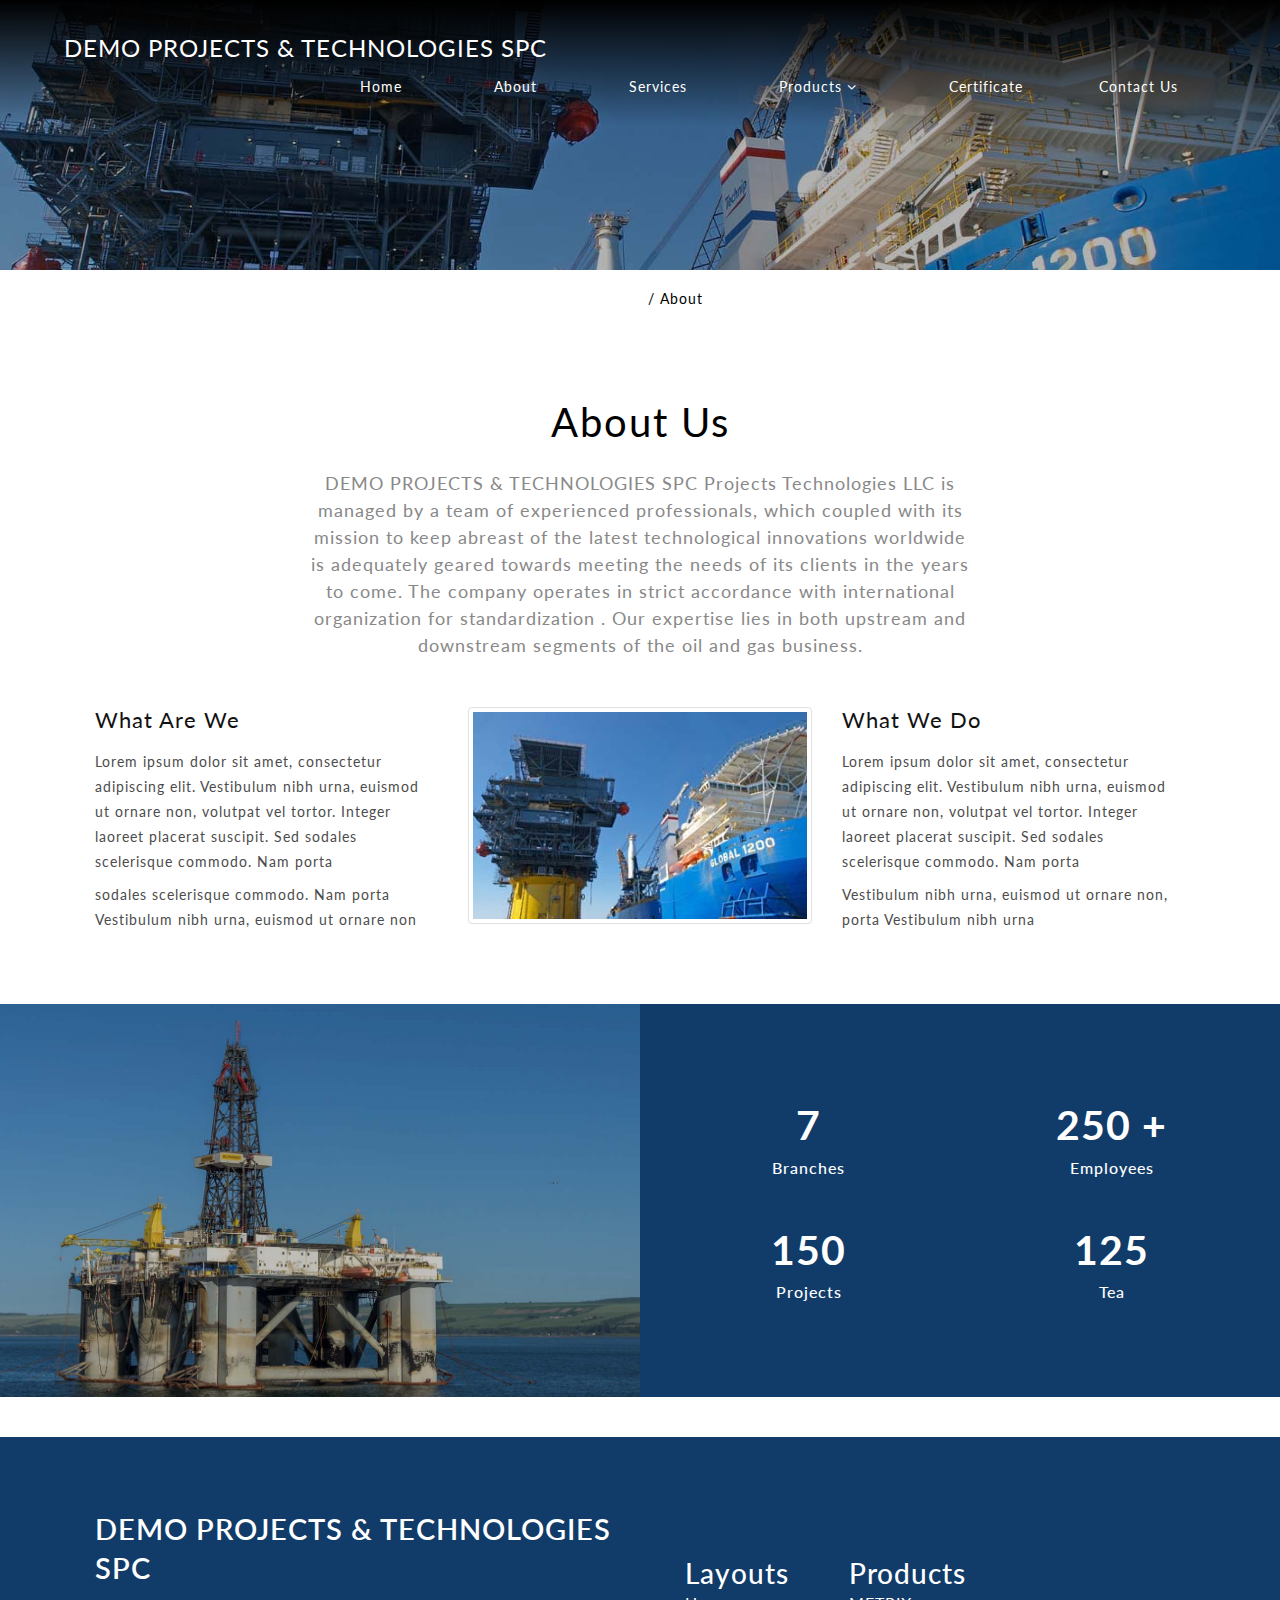
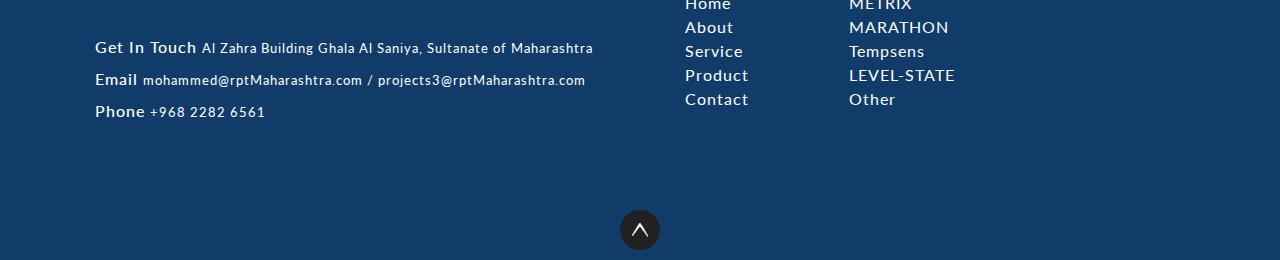
==== commit eb9274a0: "first commit" ====
--- a/about.html
+++ b/about.html
@@ -38,7 +38,7 @@
       <!-- nav -->
       <nav>
         <div id="logo">
-          <h1><a href="index.html">RELIANCE PROJECTS & TECHNOLOGIES SPC</a></h1>
+          <h1><a href="index.html">DEMO PROJECTS & TECHNOLOGIES SPC</a></h1>
         </div>
         <label for="drop" class="toggle">Menu</label>
         <input type="checkbox" id="drop">
@@ -90,7 +90,7 @@
     <div class="container py-lg-5 py-md-4 py-sm-4 py-3">
       <h3 class="title text-center mb-md-4 mb-sm-3 mb-3 mb-2">About Us</h3>
       <div class="title-wls-text text-center mb-lg-5 mb-md-4 mb-sm-4 mb-3">
-        <p>RELIANCE PROJECTS & TECHNOLOGIES SPC Projects Technologies LLC is managed by a team of experienced
+        <p>DEMO PROJECTS & TECHNOLOGIES SPC Projects Technologies LLC is managed by a team of experienced
           professionals, which coupled with its mission to keep abreast of the latest technological innovations
           worldwide is adequately geared towards meeting the needs of its clients in the years to come. The company
           operates in strict accordance with international organization for standardization . Our expertise lies in both
@@ -231,7 +231,7 @@
       <div class="row">
         <div class="col-lg-6 col-md-7 footer-left-grid">
           <div class="footer-head">
-            <h2><a href="index.html">RELIANCE PROJECTS & TECHNOLOGIES SPC</a></h2>
+            <h2><a href="index.html">DEMO PROJECTS & TECHNOLOGIES SPC</a></h2>
           </div>
           <div class="mb-1 pt-lg-5 pt-md-4 pt-3 footer-address">
             <ul>
@@ -241,7 +241,7 @@
               <li>
                 <p>Al Zahra Building Ghala Al Saniya,
 
-                  Sultanate of Oman</p>
+                  Sultanate of Maharashtra</p>
               </li>
             </ul>
           </div>
@@ -251,7 +251,7 @@
                 <h4>Email</h4>
               </li>
               <li>
-                <p><a href="mailto:info@example.com"> mohammed@rptoman.com / projects3@rptoman.com </a>
+                <p><a href="mailto:info@example.com"> mohammed@rptMaharashtra.com / projects3@rptMaharashtra.com </a>
                 </p>
               </li>
             </ul>
@@ -297,7 +297,7 @@
   <footer class="py-lg-1 ">
     <!-- <div class="bottem-wthree-footer text-center pt-lg-5 pt-md-4 pt-3">
        <p>
-          © 2019 RELIANCE PROJECTS & TECHNOLOGIES SPC. All Rights Reserved | Design by <a href="http://www.  .com" target="_blank"> </a>
+          © 2019 DEMO PROJECTS & TECHNOLOGIES SPC. All Rights Reserved | Design by <a href="http://www.  .com" target="_blank"> </a>
        </p>
     </div> -->
     <!-- move icon -->
